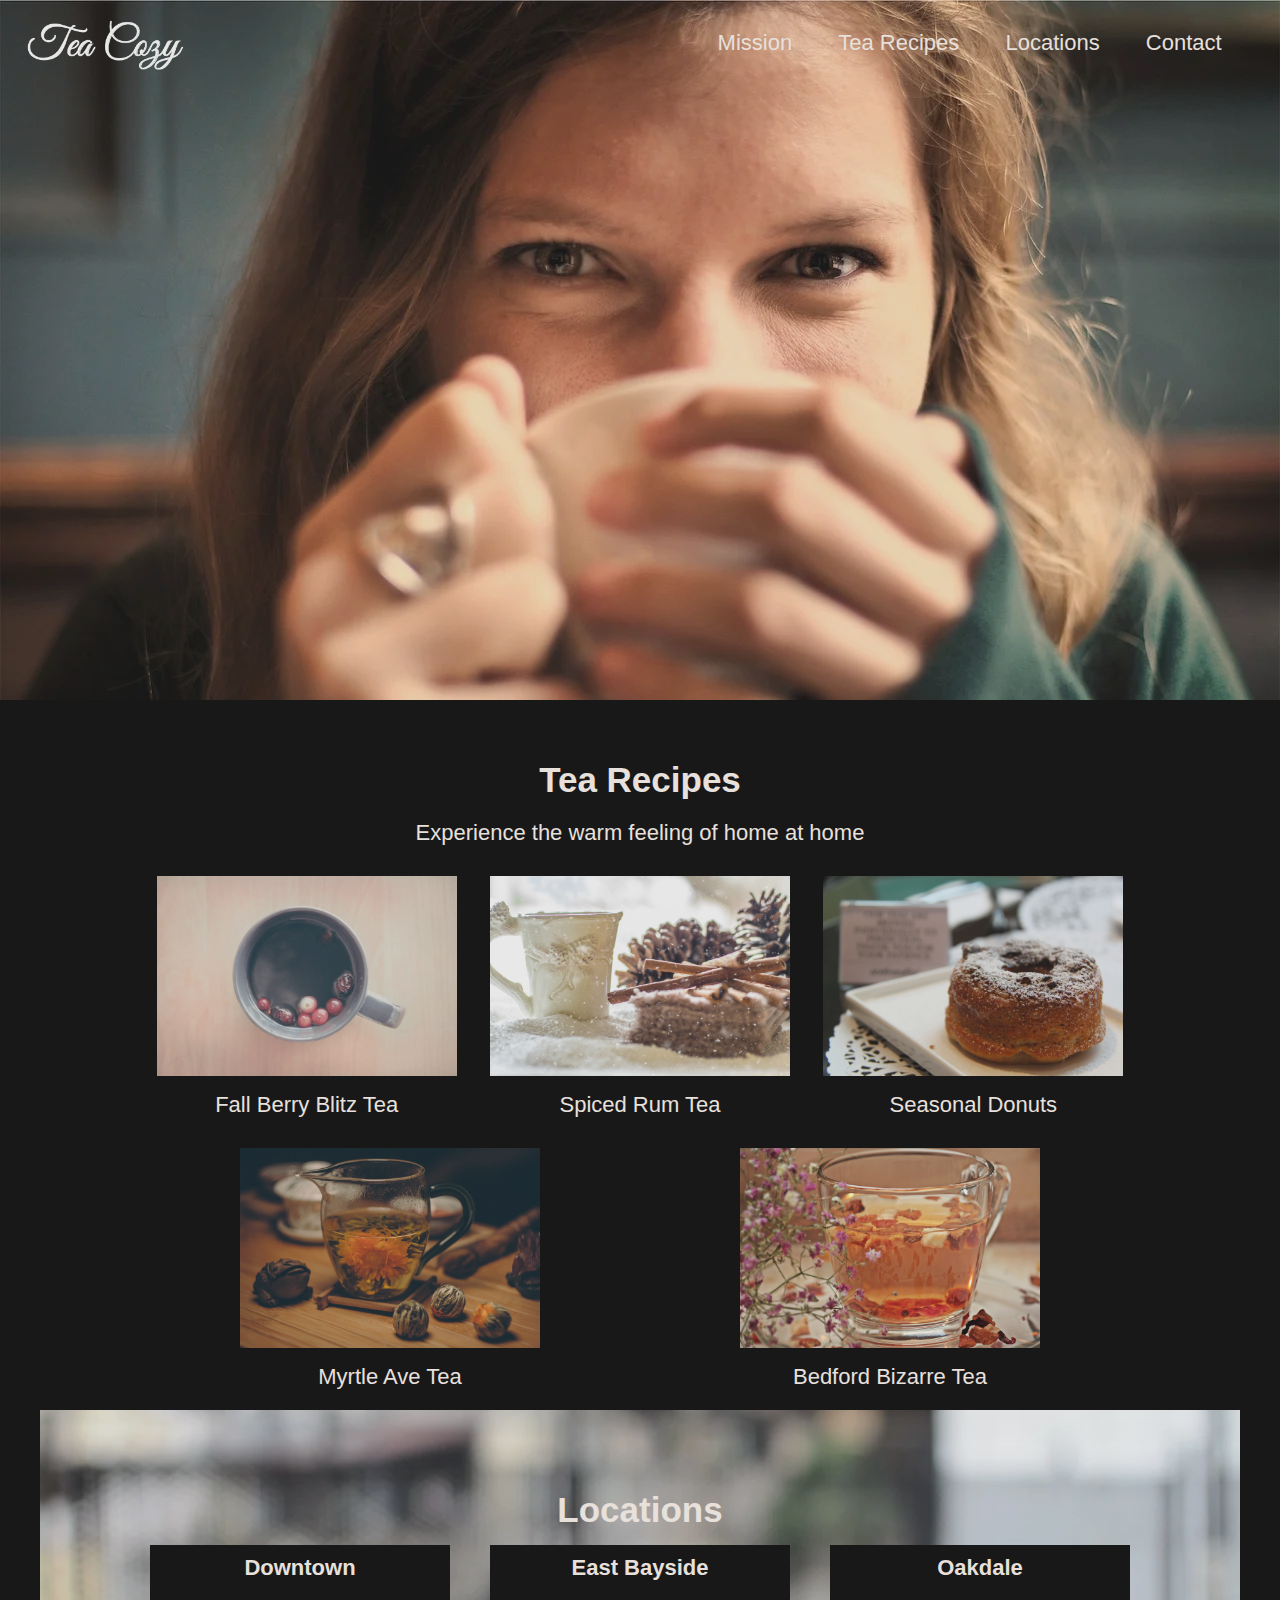
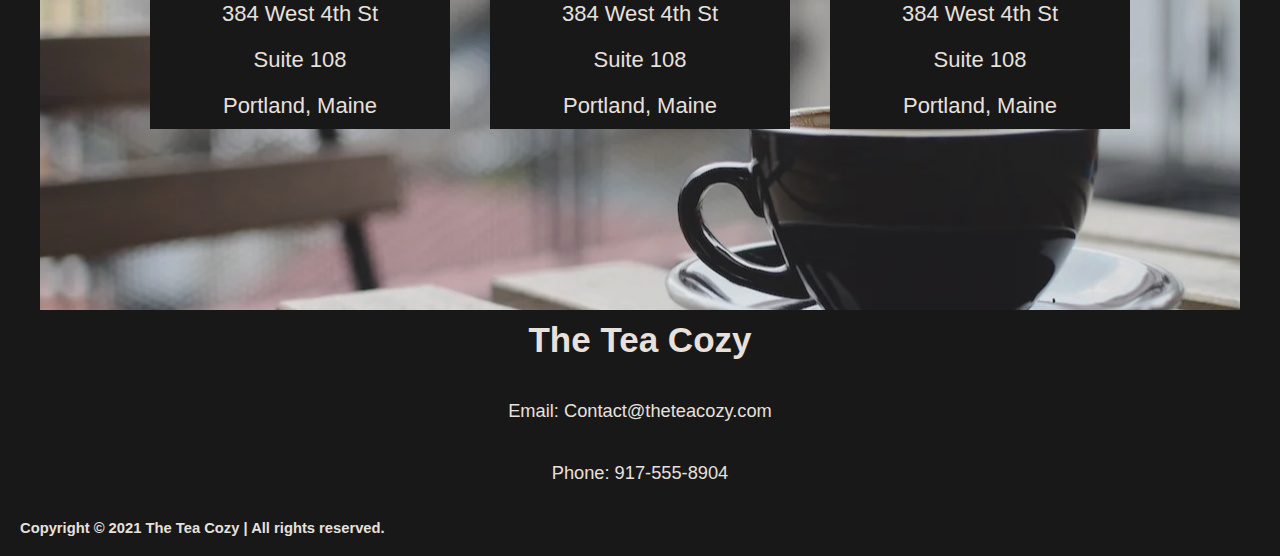
==== index.html @ 5b086d11 "commit to master" ====
<!DOCTYPE html>
<html lang="en">

<head>
    <meta charset="UTF-8">
    <meta name="viewport" content="width=device-width, initial-scale=1.0">
    <link rel="stylesheet" href="css/index.css" type="text/css">
    <title>Tea Cozy</title>
</head>

<body>

<!-----nav section----->

    <header>
        <a href="index.html"><img src="Image/img-tea-cozy-logo.webp" id="logo"></a>
        <nav id="nav-bar">
            <ul>
                <li><a href="about.html">Mission</a></li> 
                <li><a href="#tea-of-the-month">Tea Recipes</a></li>
                <li><a href="#store-locations">Locations</a></li>
                <li><a href="#contact">Contact</a></li>
            </ul>
        </nav>
    </header>

<!-----tea of the month section----->
    <section id="tea-of-the-month">
        <h2>Tea Recipes</h2>
    <p class="sub-text">Experience the warm feeling of home at home</p>

    <div class="month">
     
     <div class="tea"><a href="Fall-berry.html">
        <img src="/Image/img-berryblitz.webp" height="200px" width="300px" alt="Fall Berry Blitz Tea">
        <p>Fall Berry Blitz Tea</p>
     </a></div> 
     <div class="tea"><a href="Spice-rum.html">
        <img src="/Image/spiced-rum-tea.jpeg" height="200px" width="300px" alt="Spiced Rum Tea">
        <p>Spiced Rum Tea</p>
     </a></div>
     <div class="tea"><a href="seaesonal-dounuts.html">
        <img src="/Image/img-donut.webp" height="200px" width="300px" alt="Seasonal Donuts">
        <p>Seasonal Donuts</p>
     </a> </div>
     <div class="tea"><a href="myrtle-tea.html">
        <img src="/Image/myrtle-ave-tea.jpeg" height="200px" width="300px" alt="Myrtle Ave Tea">
        <p>Myrtle Ave Tea</p>
     </a> </div>
     <div class="tea"><a href="bedford-bizarre.html">
        <img src="/Image/bedford-bizarre-tea.jpeg" height="200px" width="300px" alt="Bedford Bizarre Tea">
        <p>Bedford Bizarre Tea</p>
     </a> </div>
    </div>
    </section>
    
<!-----Location section----->

 <section class="locations" id="store-locations">
    <h3>Locations</h3>
    <div class="location">
        <a href="https://www.google.com/maps/search/tea+shops+near+me/@40.70703,-74.0301278,10.65z/data=!4m2!2m1!6e5"><div class="box">
            <p class="heading">Downtown</p>
            <p>384 West 4th St</p>
            <p>Suite 108</p>
            <p>Portland, Maine</p>
        </div></a> 
        <a href="https://www.google.com/maps/search/tea+shops+near+me/@40.70703,-74.0301278,10.65z/data=!4m2!2m1!6e5"><div class="box">
            <p class="heading">East Bayside</p>
            <p>384 West 4th St</p>
            <p>Suite 108</p>
            <p>Portland, Maine</p>
        </div></a> 
        <a href="https://www.google.com/maps/search/tea+shops+near+me/@40.70703,-74.0301278,10.65z/data=!4m2!2m1!6e5"><div class="box">
            <p class="heading">Oakdale</p>
            <p>384 West 4th St</p>
            <p>Suite 108</p>
            <p>Portland, Maine</p>
        </div></a>
    </div>  
 </section>

<!-----footer section----->

 <footer>
    <h4 id="contact">The Tea Cozy</h4>
    <h5>Email: Contact@theteacozy.com</h5>
    <h5>Phone: 917-555-8904</h5>
 </footer>
 <div class="copy"> 
    <h6>Copyright &copy 2021 The Tea Cozy | All rights reserved.</h6>
 </div>
</body>

</html>
---- css/index.css ----
*{
    margin: 0;
    padding: 0;
}

html, body{
    font-family: helvetica, arial, sans-serif;
    font-size: 22px;
    color: seashell;
    background-color: black;
    opacity: 0.9;
    text-align: center;

    max-width: 100%;
    overflow-x: hidden;
}

a {
    text-decoration: none;
    color: seashell;
    list-style-type: none;
}

/***** nav Section ******/

header {
    background-image: url("/Image/girl-drinking-tea.webp");
    background-position: contain;
    height: 700px;
    width: 100%;

    display: flex;
    justify-content: space-between;
}

#logo {
    height: 50px;
    margin-left: 10px;
    padding: 20px 10%;
    justify-content: flex-start;
}

#nav-bar {
    padding: 30px 3%;
    justify-content: flex-end;
    flex-wrap: nowrap;
}

nav li{
    display: inline-block;
    padding: 0px 20px;
}

nav li a:hover{
    color:#E46567;
    transition: all 0.3s ease 0s;
}

/***** tea of the month Section ******/

.month {
    width: 1000px;
    margin: 0 auto;

    display: flex;
    flex-wrap: wrap;
    align-content: center;
    justify-content: space-around;
}

h2 {
    font-size: 35px;
    padding-top: 60px;
    padding-bottom: 20px;
}

.sub-text {
    padding-bottom: 20px;
}

div p {
    padding-top: 10px;
    padding-bottom: 10px;
}

.month div {
    padding: 10px 2px;
}

.month a:hover {
    color: #E46567;
    transition: all 0.3s ease 0s;
}

/***** Location Section ******/

.locations {
    background-image: url("/Image/img-locations-background.webp");
    background-position: center;
    background-repeat: no-repeat;
    height: 500px;
    width: 100%;
}

.location {
    display: flex;
    justify-content:center;
}

h3 {
    font-size: 35px;
    font-family: sans-serif;
    padding-bottom: 15px;
    padding-top: 80px;
    margin: 0 auto;
}

.box{
    background-color: #000000;
    width: 300px;
    margin-right: 20px;
    margin-left: 20px;
}

.box:hover {
    color: #E46567;
    transition: all 0.3s ease 0s;
}

.box:active {
    border: 1px solid #E46567;
}

.heading {
    font-weight: bold;
}

/***** footer Section ******/

footer {
    height: 200px;
}

h4 {
    font-size: 35px;
    margin-top: 10px;
    padding-bottom: 20px;
}

h5 {
    padding: 20px 0;
    font-weight: 400;
}

.copy {
    padding-left: 20px;
    padding-bottom: 20px;
    text-align: left;
}

/***** Media Queries ******/

/* Large Devices (1200px+) */

@media (min-width: 1200px) {
    p {
        text-align: center;
    }
}

/* Medium Devices (580px-990px) */

@media (min-width: 580px) and (max-width:990px) {  

   /***** nav Section ******/
    header {
        background-position: center center;
        background-size: 1000px;
        background-repeat: no-repeat;
        height: 500px;
        width: 100%;
    }

   /***** tea of the month Section ******/

    .month {
        width: 800px;
        flex-wrap: wrap;
        align-content: center;
        justify-content: space-around;
    }

    .tea {
        margin-right: 20px;
    }
    
    /***** Location Section ******/

    .locations {
        height: 500px;
    }

    .location {
        justify-content: space-around;
        flex-wrap: wrap;
    }

    h3 {
        padding-top: 60px;
        padding-bottom: 55px;
    }

    .box{
        width: 220px;
        padding-top: 20px;
        padding-bottom: 20px;
        margin-left: 5px;
        margin-right: 5px;
    }
}

/* Small Devices ( 320px-579px) */

@media (max-width: 579px) {
  
   /***** nav Section ******/
    header {
        background-position: top center;
        background-size: 500px;
        background-repeat: no-repeat;
        height: 300px;
        width: 100%;
    }

    #logo {
        height: 40px;
    }

   /***** tea of the month Section ******/

    .month {
        flex-wrap: nowrap;
        align-content: center;
    }

    h2 {
        font-size: 30px;
    }

    .sub-text {
        padding-bottom: 20px;
    }

    div p {
        padding-top: 10px;
        padding-bottom: 10px;
    }


   /***** Location Section ******/

    .locations {
        height: 800px;
    }

    .location {
        justify-content: space-around;
        flex-wrap: wrap;
    }

    h3 {
        font-size: 30px;
    }

    .box{
        width: 250px;
        margin: 20px;
    }

   /***** footer Section ******/

    h4, h5, .copy {
        text-align: center;
    }

    footer {
        height: 150px;
    }
    
    h4 {
        font-size: 30px;
    }
    
    h5 {
        padding: 10px 0;
        font-weight: 400;
        font-size: 16px;
    }
    
}
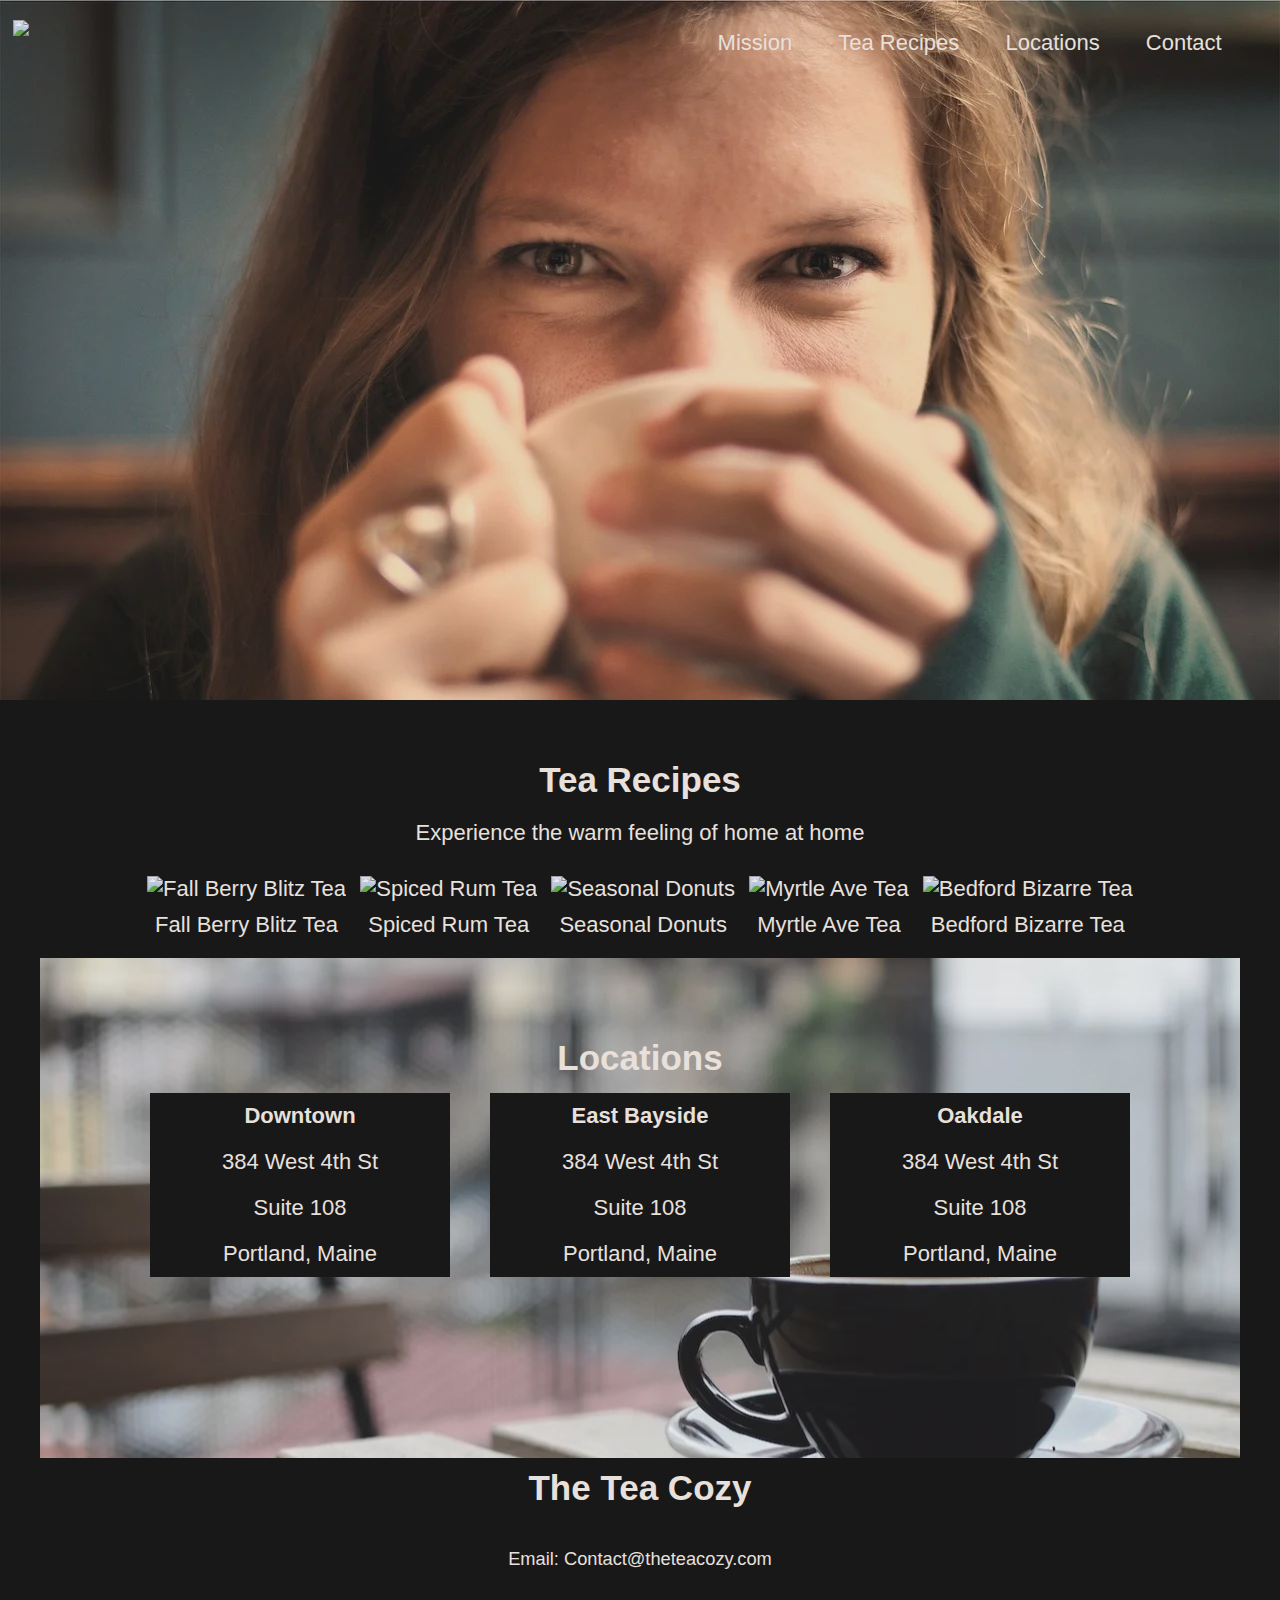
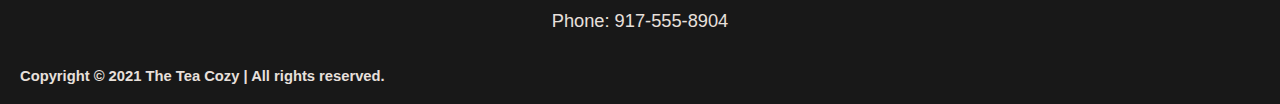
==== commit 538ac14f: "commit to master" ====
--- a/index.html
+++ b/index.html
@@ -13,7 +13,7 @@
 <!-----nav section----->
 
     <header>
-        <a href="index.html"><img src="Image/img-tea-cozy-logo.webp" id="logo"></a>
+        <a href="index.html"><img src="image/img-tea-cozy-logo.webp" id="logo"></a>
         <nav id="nav-bar">
             <ul>
                 <li><a href="about.html">Mission</a></li> 
@@ -31,24 +31,24 @@
 
     <div class="month">
      
-     <div class="tea"><a href="Fall-berry.html">
-        <img src="/Image/img-berryblitz.webp" height="200px" width="300px" alt="Fall Berry Blitz Tea">
+     <div class="tea"><a href="fall-berry.html">
+        <img src="/image/img-berryblitz.webp" height="200px" width="300px" alt="Fall Berry Blitz Tea">
         <p>Fall Berry Blitz Tea</p>
      </a></div> 
-     <div class="tea"><a href="Spice-rum.html">
-        <img src="/Image/spiced-rum-tea.jpeg" height="200px" width="300px" alt="Spiced Rum Tea">
+     <div class="tea"><a href="spice-rum.html">
+        <img src="/image/spiced-rum-tea.jpeg" height="200px" width="300px" alt="Spiced Rum Tea">
         <p>Spiced Rum Tea</p>
      </a></div>
      <div class="tea"><a href="seaesonal-dounuts.html">
-        <img src="/Image/img-donut.webp" height="200px" width="300px" alt="Seasonal Donuts">
+        <img src="/image/img-donut.webp" height="200px" width="300px" alt="Seasonal Donuts">
         <p>Seasonal Donuts</p>
      </a> </div>
      <div class="tea"><a href="myrtle-tea.html">
-        <img src="/Image/myrtle-ave-tea.jpeg" height="200px" width="300px" alt="Myrtle Ave Tea">
+        <img src="/image/myrtle-ave-tea.jpeg" height="200px" width="300px" alt="Myrtle Ave Tea">
         <p>Myrtle Ave Tea</p>
      </a> </div>
      <div class="tea"><a href="bedford-bizarre.html">
-        <img src="/Image/bedford-bizarre-tea.jpeg" height="200px" width="300px" alt="Bedford Bizarre Tea">
+        <img src="/image/bedford-bizarre-tea.jpeg" height="200px" width="300px" alt="Bedford Bizarre Tea">
         <p>Bedford Bizarre Tea</p>
      </a> </div>
     </div>
